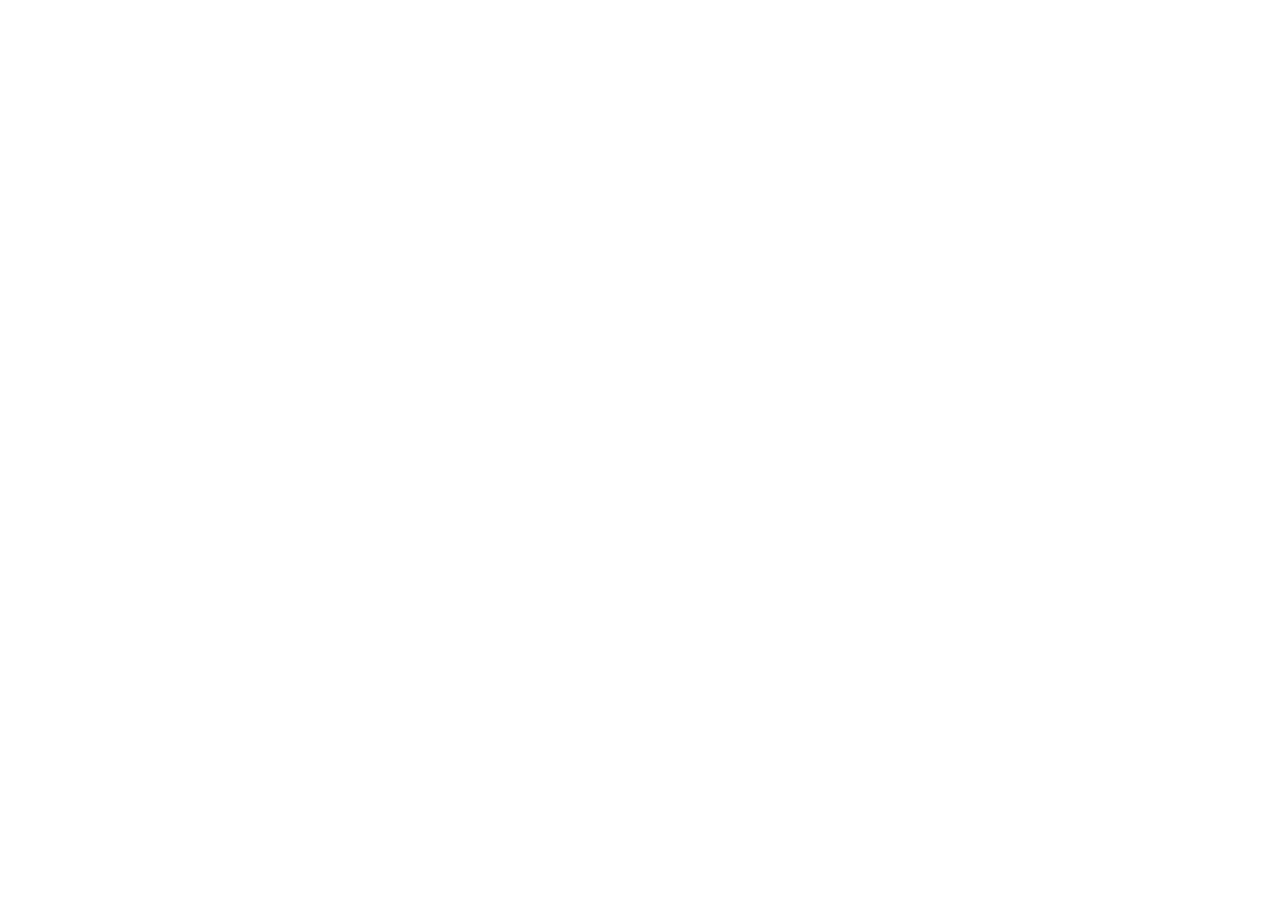
==== contact.html @ 07e95f58 "Init : Initialisation du projet et création de l'arborescence des fichiers et structure HTML de base" ====
<!DOCTYPE html>
<html lang="fr">

<head>
    <meta charset="UTF-8">
    <meta name="viewport" content="width=device-width, initial-scale=1.0">
    <title>AfriConnectSummit</title>
    <!-- Bootstrap 5 via CDN : feuille de style -->
    <link href="https://cdn.jsdelivr.net/npm/bootstrap@5.3.0/dist/css/bootstrap.min.css" rel="stylesheet">
    <!-- Votre feuille de style personnelle -->
    <link rel="stylesheet" href="css/style.css">
</head>

<body>
    <!-- Le contenu de la page sera ajoute ici -->
    <!-- Bootstrap 5 via CDN : script JavaScript -->
    <script src="https://cdn.jsdelivr.net/npm/bootstrap@5.3.0/dist/js/bootstrap.bundle.min.js"></script>
    <!-- Votre script JavaScript -->
    <script src="js/main.js"></script>
</body>

</html>
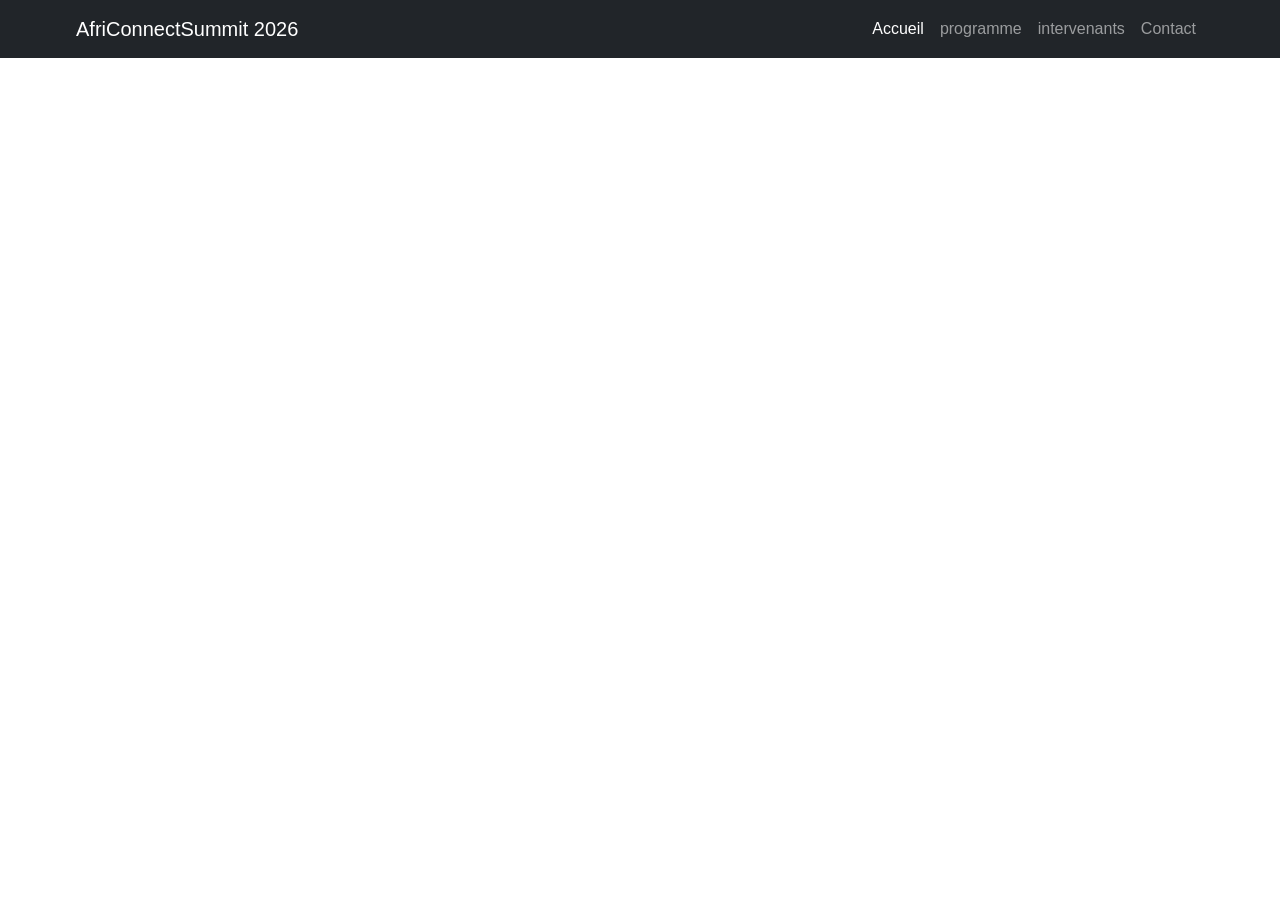
==== commit ce93ec98: "Finalisation de la page d'acceuil (index.html et style.css)" ====
--- a/contact.html
+++ b/contact.html
@@ -13,10 +13,43 @@
 
 <body>
     <!-- Le contenu de la page sera ajoute ici -->
-    <!-- Bootstrap 5 via CDN : script JavaScript -->
-    <script src="https://cdn.jsdelivr.net/npm/bootstrap@5.3.0/dist/js/bootstrap.bundle.min.js"></script>
-    <!-- Votre script JavaScript -->
-    <script src="js/main.js"></script>
+    <header>
+        <nav class="navbar navbar-expand-lg navbar-dark bg-dark">
+            <div class="container">
+                <a class="navbar-brand" href="index.html">AfriConnectSummit 2026</a>
+                <img src="" alt="">
+                <button class="navbar-toggler" type="button" data-bs-toggle="collapse" data-bs-target="#navMenu"
+                    aria-controls="navMenu" aria-expanded="false" aria-label="Toggle navigation">
+                    <span class="navbar-toggler-icon"></span>
+                </button>
+                <div class="collapse navbar-collapse" id="navMenu">
+                    <ul class="navbar-nav ms-auto">
+                        <li class="nav-item"><a class="nav-link active" href="index.html">Accueil</a></li>
+                        <li class="nav-item"><a class="nav-link" href="programme.html">programme</a></li>
+                        <li class="nav-item"><a class="nav-link" href="intervenants.html">intervenants</a></li>
+                        <li class="nav-item"><a class="nav-link" href="contact.html">Contact</a></li>
+                    </ul>
+                </div>
+    </header>
+    <!-- Contenu principal -->
+    <main>
+        <!-- Section Hero : accroche principale -->
+        <section id="hero">
+            <div class="container py-5">
+                <h1></h1>
+                <p></p>
+                <a href="freelances.html" class=""></a>
+            </div>
+        </section>
+        <!-- Section Services -->
+        <section id="services">
+            <div class="container py-5">
+                <h2></h2>
+                <div class="row">
+                    <!-- Bootstrap 5 via CDN : script JavaScript -->
+                    <script src="https://cdn.jsdelivr.net/npm/bootstrap@5.3.0/dist/js/bootstrap.bundle.min.js"></script>
+                    <!-- Votre script JavaScript -->
+                    <script src="js/main.js"></script>
 </body>
 
 </html>
--- a/css/style.css
+++ b/css/style.css
@@ -0,0 +1,444 @@
+/* ================= RESET ================= */
+
+* {
+    margin: 0;
+    padding: 0;
+    box-sizing: border-box;
+}
+
+html {
+    scroll-behavior: smooth;
+}
+
+body {
+    font-family: "Poppins", sans-serif;
+    background-color: #ffffff;
+    color: #1f2937;
+    line-height: 1.6;
+}
+
+img {
+    max-width: 100%;
+    display: block;
+}
+
+a {
+    text-decoration: none;
+    color: inherit;
+}
+
+ul {
+    list-style: none;
+}
+
+button {
+    cursor: pointer;
+    border: none;
+    font-family: inherit;
+}
+
+/* ================= VARIABLES ================= */
+
+:root {
+
+    --primary-color: #00b894;
+    --secondary-color: #0f172a;
+    --light-color: #ffffff;
+    --gray-color: #6b7280;
+    --background-color: #f8fafc;
+
+    --transition: .3s ease;
+
+    --container-width: 1200px;
+
+    --shadow:
+        0 10px 30px rgba(0, 0, 0, .08);
+
+    --radius: 15px;
+
+}
+
+/* ================= CONTAINER ================= */
+
+.container {
+
+    width: 90%;
+    max-width: var(--container-width);
+
+    margin: auto;
+}
+
+/* ================= SECTIONS ================= */
+
+section {
+
+    padding: 100px 0;
+
+}
+
+.section-subtitle {
+
+    color: var(--primary-color);
+
+    text-transform: uppercase;
+
+    font-weight: 600;
+
+    letter-spacing: 2px;
+
+    margin-bottom: 15px;
+
+}
+
+section h2 {
+
+    font-size: 3rem;
+
+    margin-bottom: 25px;
+
+}
+
+section p {
+
+    color: var(--gray-color);
+
+}
+
+/* ================= BUTTONS ================= */
+
+.btn {
+
+    display: inline-block;
+
+    padding: 15px 35px;
+
+    border-radius: 50px;
+
+    transition: var(--transition);
+
+    font-weight: 600;
+
+}
+
+.btn-primary {
+
+    background: var(--primary-color);
+
+    color: white;
+
+}
+
+.btn-primary:hover {
+
+    transform: translateY(-5px);
+
+}
+
+.btn-secondary {
+
+    border: 2px solid white;
+
+    color: white;
+
+}
+
+.btn-secondary:hover {
+
+    background: white;
+
+    color: black;
+
+}
+
+
+.hero {
+    min-height: 100vh;
+    background-image: url("../images/hero.jpg");
+    background-size: cover;
+    background-position: center;
+    background-repeat: no-repeat;
+    position: relative;
+    display: flex;
+    align-items: center;
+    color: white;
+}
+
+.hero::before {
+    content: "";
+    position: absolute;
+    inset: 0;
+    background: rgba(0, 0, 0, .7);
+}
+
+.hero .container {
+    position: relative;
+    z-index: 2;
+    color: white;
+    max-width: 700px;
+}
+
+.hero h1 {
+    font-size: 4rem;
+    font-weight: 700;
+    margin-bottom: 20px;
+}
+
+.hero-container {
+    padding-top: 120px;
+    padding-bottom: 120px;
+}
+
+.hero-description {
+    max-width: 650px;
+    line-height: 1.8;
+    font-size: 1.1rem;
+}
+
+.hero-buttons {
+    display: flex;
+    gap: 20px;
+    margin-top: 30px;
+}
+
+.about-content {
+    display: flex;
+    align-items: center;
+    justify-content: space-between;
+    gap: 40px;
+}
+.about-text h2{
+    font-size: 4rem;
+    font-weight: 700;
+    line-height: 1.1;
+} 
+.section-subtitle{
+    text-transform: uppercase;
+    letter-spacing: 3px;
+    font-size: 0.9rem;
+    font-weight: 700;
+    color: #14b8a6;
+}
+.about-text p{
+    font-size: 1.1rem;
+    line-height: 1.9;
+    color: #555;
+}
+.stat h3{
+    font-size: 2.7rem;
+    font-weight: 700;
+}
+
+.stat p{
+    font-size: 1rem;
+    color: #666;
+}
+.about-text-content {
+    flex: 1;
+}
+
+.about-text-content h2 {
+    font-size: 3rem;
+    margin-bottom: 20px;
+}
+
+.about-image {
+    flex: 1;
+}
+
+.about-image img {
+    width: 100%;
+    height: auto;
+    display: block;
+    border-radius: 10px;
+}
+
+.about-stats {
+    padding-left: 30px;
+}
+
+/* ================= PROGRAMME ================= */
+
+.programme-preview {
+    padding: 100px 0;
+    background: #f8fafc;
+}
+
+.programme-preview {
+    padding: 100px 0;
+}
+
+.programme-content {
+    display: flex;
+    justify-content: space-between;
+    align-items: center;
+    gap: 50px;
+}
+
+.programme-cards {
+    flex: 1;
+}
+
+.programme-image {
+    flex: 1;
+}
+
+.programme-image img {
+    width: 100%;
+    border-radius: 20px;
+    display: block;
+}
+
+.programme-card {
+    background: #fff;
+    padding: 25px;
+    margin-bottom: 20px;
+    border-radius: 15px;
+    box-shadow: 0 10px 25px rgba(0, 0, 0, .08);
+    transition: .3s;
+}
+
+.programme-card:hover {
+    transform: translateY(-8px);
+}
+
+.programme-card span {
+    color: #0ea5a8;
+    font-weight: bold;
+}
+
+.programme-link {
+    display: inline-block;
+    margin-top: 20px;
+    text-decoration: none;
+    font-weight: bold;
+    color: #111827;
+}
+
+/* ===== INTERVENANTS ===== */
+
+.speakers-preview {
+    padding: 100px 0;
+    background: #f8fafc;
+}
+
+.speakers-preview h2 {
+    font-size: 3rem;
+    margin-bottom: 50px;
+}
+
+.speakers-grid {
+    display: flex;
+    gap: 30px;
+    flex-wrap: wrap;
+}
+
+.speaker-card {
+    flex: 1;
+    min-width: 280px;
+    background: #fff;
+    border-radius: 18px;
+    overflow: hidden;
+    box-shadow: 0 10px 25px rgba(0, 0, 0, .08);
+    transition: .3s;
+}
+
+.speaker-card:hover {
+    transform: translateY(-10px);
+}
+
+.speaker-card img {
+    width: 100%;
+    height: 300px;
+    object-fit: cover;
+}
+
+.speaker-info {
+    padding: 25px;
+}
+
+.speaker-info h3 {
+    margin-bottom: 8px;
+}
+
+.speaker-info h4 {
+    color: #0ea5a8;
+    margin-bottom: 15px;
+    font-size: 16px;
+}
+
+.speaker-info p {
+    color: #666;
+    line-height: 1.7;
+}
+/* ================= FOOTER ================= */
+
+.footer{
+    background:#0f172a;
+    color:#fff;
+    padding:70px 0 20px;
+}
+
+.footer-content{
+    display:flex;
+    justify-content:space-between;
+    gap:40px;
+    flex-wrap:wrap;
+}
+
+.footer-brand,
+.footer-links,
+.footer-contact,
+.footer-social{
+    flex:1;
+    min-width:220px;
+}
+
+.footer h2,
+.footer h3{
+    margin-bottom:20px;
+}
+
+.footer p{
+    color:#cbd5e1;
+    line-height:1.8;
+}
+
+.footer-links ul li{
+    margin-bottom:12px;
+}
+
+.footer-links a{
+    color:#cbd5e1;
+    transition:.3s;
+}
+
+.footer-links a:hover{
+    color:#14b8a6;
+}
+
+.footer-social a{
+    display:inline-flex;
+    align-items:center;
+    justify-content:center;
+    width:40px;
+    height:40px;
+    margin-right:10px;
+    border-radius:50%;
+    background:#1e293b;
+    color:#fff;
+    transition:.3s;
+}
+
+.footer-social a:hover{
+    background:#14b8a6;
+}
+
+.footer hr{
+    border:1px solid rgba(255,255,255,.1);
+    margin:40px 0 20px;
+}
+
+.footer-bottom{
+    text-align:center;
+    color:#94a3b8;
+}
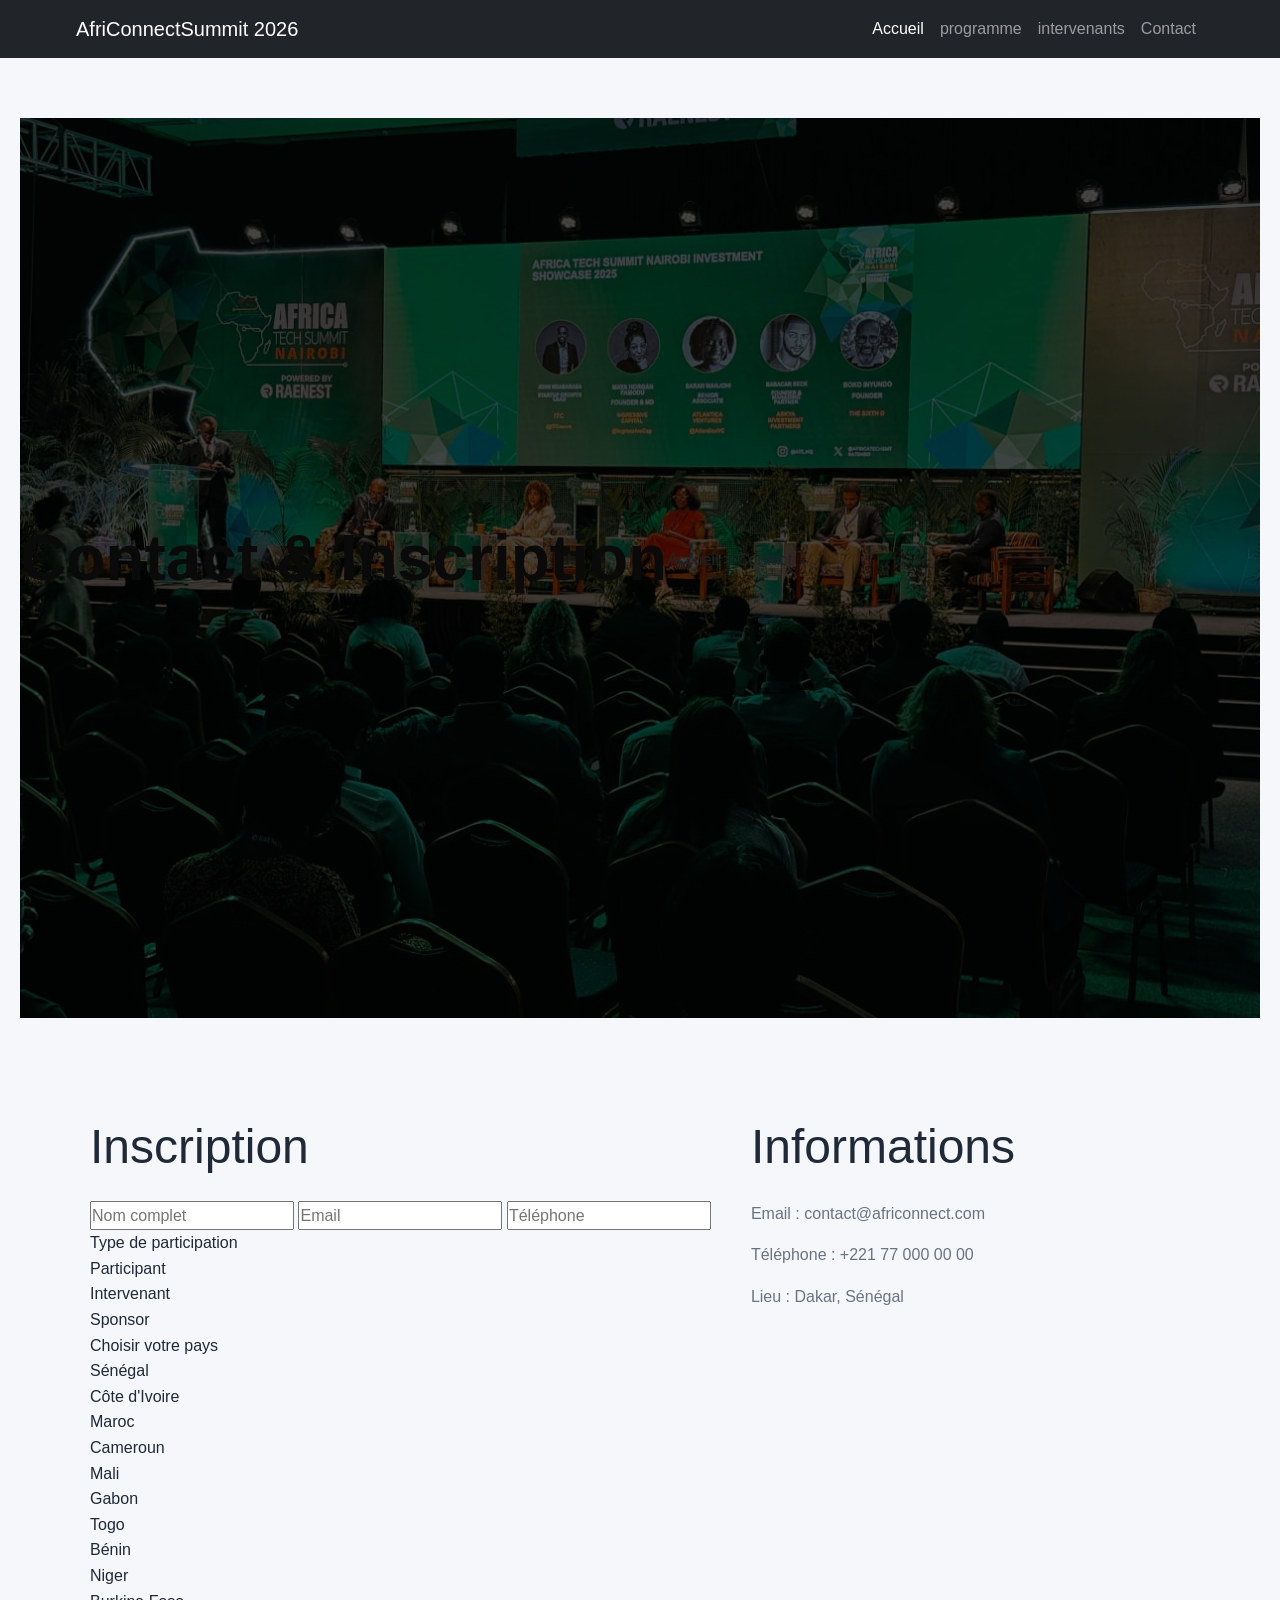
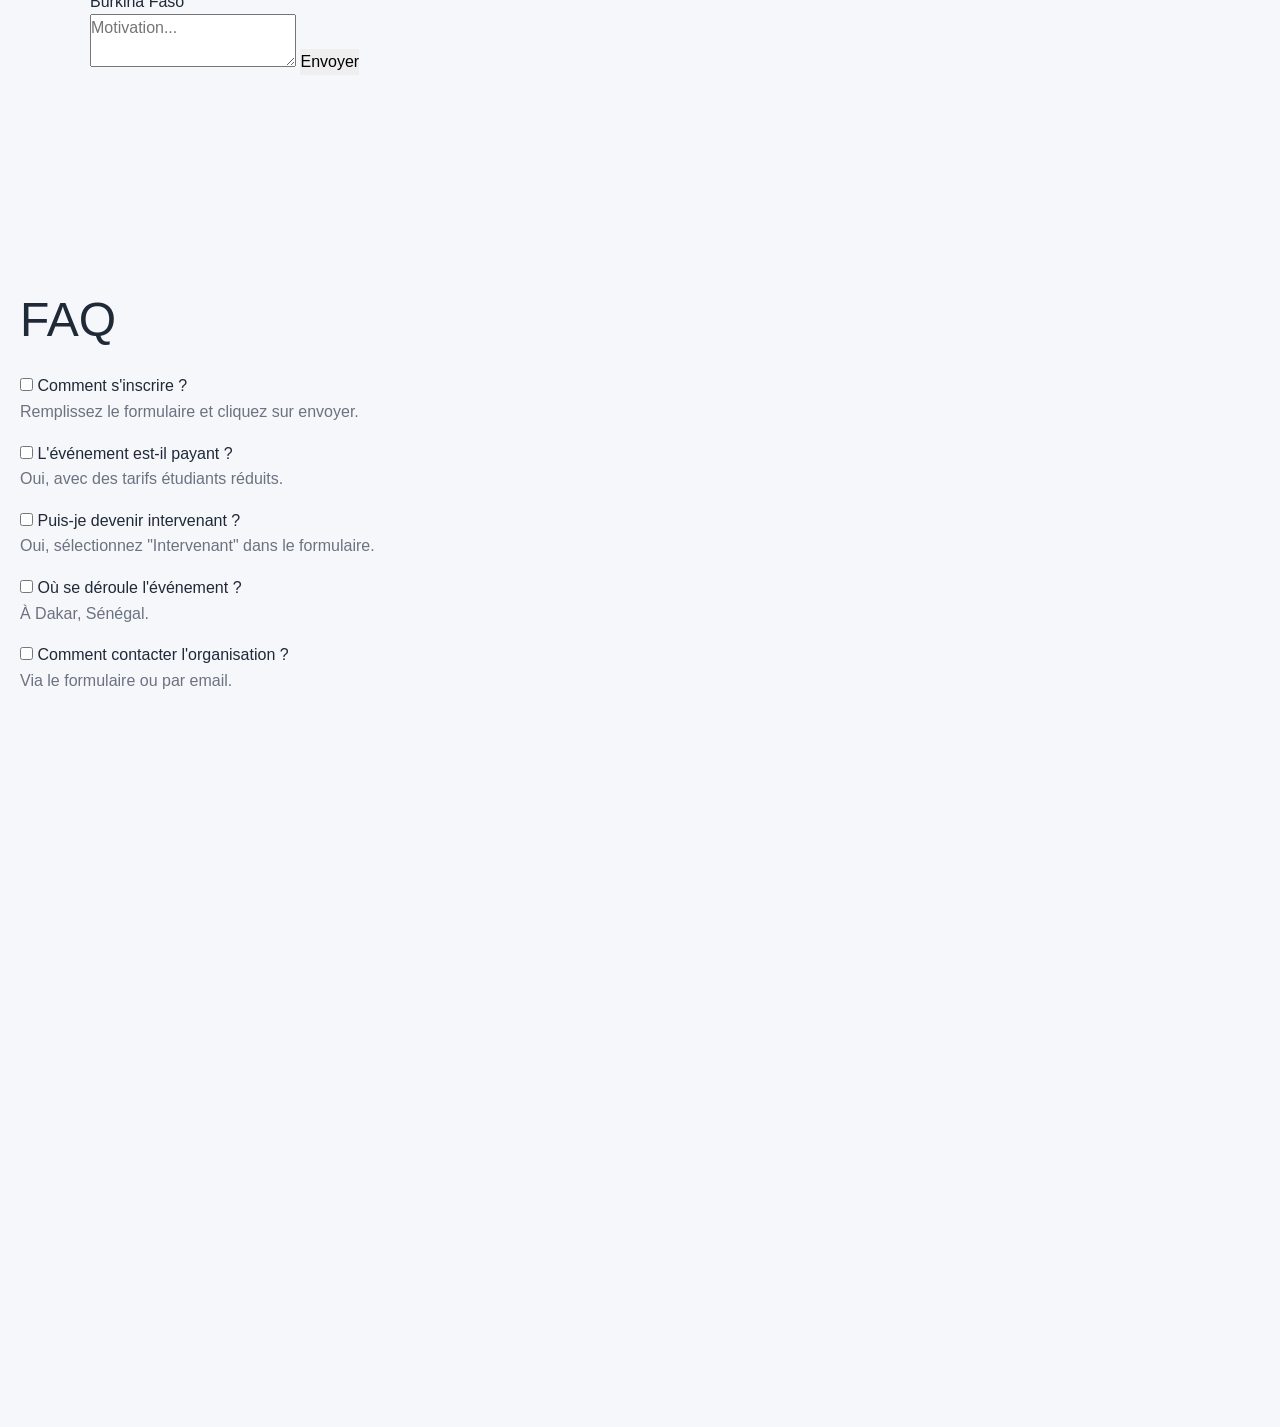
==== commit bea7066e: "Ajout de la page contact" ====
--- a/contact.html
+++ b/contact.html
@@ -33,23 +33,120 @@
     </header>
     <!-- Contenu principal -->
     <main>
-        <!-- Section Hero : accroche principale -->
-        <section id="hero">
-            <div class="container py-5">
-                <h1></h1>
-                <p></p>
-                <a href="freelances.html" class=""></a>
+
+        <!-- HERO -->
+        <section class="hero">
+            <h1>Contact & Inscription</h1>
+            <p>Accueil > Contact</p>
+        </section>
+
+        <!-- FORMULAIRE + INFOS -->
+        <section class="contact-container">
+
+            <!-- FORMULAIRE -->
+            <div class="formulaire">
+                <h2>Inscription</h2>
+
+                <form id="formContact">
+
+                    <input type="text" id="nom" placeholder="Nom complet" required>
+
+                    <input type="email" id="email" placeholder="Email" required>
+
+                    <input type="tel" id="telephone" placeholder="Téléphone" required>
+
+                    <class id="type" required>
+                        <option value="">Type de participation</option>
+                        <option>Participant</option>
+                        <option>Intervenant</option>
+                        <option>Sponsor</option>
+                    </select>
+
+                    <class id="pays" required>
+                        <option value="">Choisir votre pays</option>
+                        <option>Sénégal</option>
+                        <option>Côte d'Ivoire</option>
+                        <option>Maroc</option>
+                        <option>Cameroun</option>
+                        <option>Mali</option>
+                        <option>Gabon</option>
+                        <option>Togo</option>
+                        <option>Bénin</option>
+                        <option>Niger</option>
+                        <option>Burkina Faso</option>
+                    </select>
+
+                    <textarea id="message" placeholder="Motivation..." required></textarea>
+
+                    <button type="submit">Envoyer</button>
+
+                    <p id="successMessage"></p>
+
+                </form>
             </div>
+
+            <!-- INFOS -->
+            <div class="infos">
+                <h2>Informations</h2>
+                <p>Email : contact@africonnect.com</p>
+                <p>Téléphone : +221 77 000 00 00</p>
+                <p>Lieu : Dakar, Sénégal</p>
+            </div>
+
         </section>
-        <!-- Section Services -->
-        <section id="services">
-            <div class="container py-5">
-                <h2></h2>
-                <div class="row">
-                    <!-- Bootstrap 5 via CDN : script JavaScript -->
-                    <script src="https://cdn.jsdelivr.net/npm/bootstrap@5.3.0/dist/js/bootstrap.bundle.min.js"></script>
-                    <!-- Votre script JavaScript -->
-                    <script src="js/main.js"></script>
+
+        <!-- FAQ -->
+        <section class="faq">
+            <h2>FAQ</h2>
+
+            <div class="accordion">
+                <input type="checkbox" id="q1">
+                <label for="q1">Comment s'inscrire ?</label>
+                <p>Remplissez le formulaire et cliquez sur envoyer.</p>
+            </div>
+
+            <div class="accordion">
+                <input type="checkbox" id="q2">
+                <label for="q2">L'événement est-il payant ?</label>
+                <p>Oui, avec des tarifs étudiants réduits.</p>
+            </div>
+
+            <div class="accordion">
+                <input type="checkbox" id="q3">
+                <label for="q3">Puis-je devenir intervenant ?</label>
+                <p>Oui, sélectionnez "Intervenant" dans le formulaire.</p>
+            </div>
+
+            <div class="accordion">
+                <input type="checkbox" id="q4">
+                <label for="q4">Où se déroule l'événement ?</label>
+                <p>À Dakar, Sénégal.</p>
+            </div>
+
+            <div class="accordion">
+                <input type="checkbox" id="q5">
+                <label for="q5">Comment contacter l'organisation ?</label>
+                <p>Via le formulaire ou par email.</p>
+            </div>
+
+        </section>
+
+       <section class="map">
+    <iframe 
+        src="https://www.google.com/maps?q=Dakar&output=embed"
+        width="100%" 
+        height="300" 
+        style="border:0;" 
+        allowfullscreen=""
+        loading="lazy">
+    </iframe>
+</section>
+
+    </main>
+    <!-- Bootstrap 5 via CDN : script JavaScript -->
+    <script src="https://cdn.jsdelivr.net/npm/bootstrap@5.3.0/dist/js/bootstrap.bundle.min.js"></script>
+    <!-- Votre script JavaScript -->
+    <script src="js/main.js"></script>
 </body>
 
 </html>
--- a/css/style.css
+++ b/css/style.css
@@ -206,32 +206,37 @@
     justify-content: space-between;
     gap: 40px;
 }
-.about-text h2{
+
+.about-text h2 {
     font-size: 4rem;
     font-weight: 700;
     line-height: 1.1;
-} 
-.section-subtitle{
+}
+
+.section-subtitle {
     text-transform: uppercase;
     letter-spacing: 3px;
     font-size: 0.9rem;
     font-weight: 700;
     color: #14b8a6;
 }
-.about-text p{
+
+.about-text p {
     font-size: 1.1rem;
     line-height: 1.9;
     color: #555;
 }
-.stat h3{
+
+.stat h3 {
     font-size: 2.7rem;
     font-weight: 700;
 }
 
-.stat p{
+.stat p {
     font-size: 1rem;
     color: #666;
 }
+
 .about-text-content {
     flex: 1;
 }
@@ -370,75 +375,630 @@
     color: #666;
     line-height: 1.7;
 }
+
 /* ================= FOOTER ================= */
 
-.footer{
-    background:#0f172a;
-    color:#fff;
-    padding:70px 0 20px;
-}
-
-.footer-content{
-    display:flex;
-    justify-content:space-between;
-    gap:40px;
-    flex-wrap:wrap;
+.footer {
+    background: #0f172a;
+    color: #fff;
+    padding: 70px 0 20px;
+}
+
+.footer-content {
+    display: flex;
+    justify-content: space-between;
+    gap: 40px;
+    flex-wrap: wrap;
 }
 
 .footer-brand,
 .footer-links,
 .footer-contact,
-.footer-social{
-    flex:1;
-    min-width:220px;
+.footer-social {
+    flex: 1;
+    min-width: 220px;
 }
 
 .footer h2,
-.footer h3{
-    margin-bottom:20px;
-}
-
-.footer p{
-    color:#cbd5e1;
-    line-height:1.8;
-}
-
-.footer-links ul li{
-    margin-bottom:12px;
-}
-
-.footer-links a{
-    color:#cbd5e1;
-    transition:.3s;
-}
-
-.footer-links a:hover{
-    color:#14b8a6;
-}
-
-.footer-social a{
-    display:inline-flex;
-    align-items:center;
+.footer h3 {
+    margin-bottom: 20px;
+}
+
+.footer p {
+    color: #cbd5e1;
+    line-height: 1.8;
+}
+
+.footer-links ul li {
+    margin-bottom: 12px;
+}
+
+.footer-links a {
+    color: #cbd5e1;
+    transition: .3s;
+}
+
+.footer-links a:hover {
+    color: #14b8a6;
+}
+
+.footer-social a {
+    display: inline-flex;
+    align-items: center;
+    justify-content: center;
+    width: 40px;
+    height: 40px;
+    margin-right: 10px;
+    border-radius: 50%;
+    background: #1e293b;
+    color: #fff;
+    transition: .3s;
+}
+
+.footer-social a:hover {
+    background: #14b8a6;
+}
+
+.footer hr {
+    border: 1px solid rgba(255, 255, 255, .1);
+    margin: 40px 0 20px;
+}
+
+.footer-bottom {
+    text-align: center;
+    color: #94a3b8;
+}
+/* ==================== THÉMATIQUES ==================== */
+
+.themes{
+    padding: 100px 0;
+    background: #f8fafc;
+}
+
+.themes h2{
+    text-align: center;
+    font-size: 2.8rem;
+    margin-bottom: 20px;
+}
+
+.themes .section-subtitle{
+    text-align: center;
+    display: block;
+    color: #14b8a6;
+    text-transform: uppercase;
+    letter-spacing: 3px;
+    margin-bottom: 10px;
+    font-weight: 600;
+}
+
+.themes-grid{
+    display: grid;
+    grid-template-columns: repeat(2, 1fr);
+    gap: 30px;
+    margin-top: 50px;
+}
+
+.theme-card{
+    background: #125b4b;
+    padding: 35px;
+    border-radius: 18px;
+    box-shadow: 0 8px 20px rgba(0,0,0,0.08);
+    transition: all .3s ease;
+}
+
+.theme-card:hover{
+    transform: translateY(-10px);
+    box-shadow: 0 15px 30px rgba(0,0,0,0.15);
+}
+
+.theme-card i{
+    font-size: 45px;
+    color: #14b8a6;
+    margin-bottom: 20px;
+}
+
+.theme-card h3{
+    font-size: 1.5rem;
+    margin-bottom: 15px;
+    color: #1f2937;
+}
+
+.theme-card p{
+    color: #6b7280;
+    line-height: 1.8;
+}
+
+/* ==================== RESPONSIVE ==================== */
+
+@media (max-width:768px){
+
+    .themes-grid{
+        grid-template-columns: 1fr;
+        color: #1a6748;
+    }
+
+    .themes h2{
+        font-size: 2.2rem;
+    }
+
+}
+.themes-image{
+    margin: 40px 0;
+}
+
+.themes-image img{
+    width: 100%;
+    height: 420px;
+    object-fit: cover;
+    border-radius: 20px;
+    display: block;
+}
+.planning-container{
+    max-width: 900px;
+    margin: 0 auto;
+    padding: 60px 20px;
+}
+
+.planning-tabs{
+    display: flex;
+    justify-content: center;
+    gap: 20px;
+    margin: 30px 0 40px;
+}
+
+.planning-tabs button{
+    padding: 12px 25px;
+    border: none;
+    border-radius: 30px;
+    background: #f3f4f6;
+    cursor: pointer;
+    font-weight: 600;
+    transition: .3s;
+}
+
+.planning-tabs button.active,
+.planning-tabs button:hover{
+    background: #14b8a6;
+    color: #1a6748;
+}
+
+.planning-card{
+    background: #1a6748;
+    border-radius: 15px;
+    padding: 25px;
+    margin-bottom: 20px;
+    box-shadow: 0 8px 20px rgba(0,0,0,.08);
+}
+
+.planning-card span{
+    color: #14b8a6;
+    font-weight: bold;
+    font-size: 18px;
+}
+
+.planning-card h3{
+    margin: 10px 0;
+}
+.planning-tabs{
+    display:flex;
     justify-content:center;
-    width:40px;
-    height:40px;
-    margin-right:10px;
-    border-radius:50%;
-    background:#1e293b;
-    color:#fff;
-    transition:.3s;
-}
-
-.footer-social a:hover{
-    background:#14b8a6;
-}
-
-.footer hr{
-    border:1px solid rgba(255,255,255,.1);
-    margin:40px 0 20px;
-}
-
-.footer-bottom{
-    text-align:center;
-    color:#94a3b8;
+    gap:20px;
+}
+
+.planning-card{
+    max-width:800px;
+    margin:20px auto;
+    padding:25px;
+    background:#1a6748;
+    border-radius:15px;
+    box-shadow:0 8px 20px rgba(0,0,0,.1);
+}
+/* ===== SECTION FILTRES ===== */
+.filtres {
+  display: flex;
+  justify-content: center;
+  flex-wrap: wrap;
+  gap: 1rem;
+  margin: 2rem 0;
+}
+
+.filtre-btn {
+  padding: 0.6rem 1.4rem;
+  border: 2px solid var(--couleur-primaire);
+  background: transparent;
+  color: var(--couleur-primaire);
+  border-radius: var(--radius);
+  cursor: pointer;
+  font-family: var(--font-corps);
+  transition: all 0.3s ease; /* transition obligatoire sur éléments interactifs */
+}
+
+.filtre-btn:hover {
+  background: var(--couleur-primaire);
+  color: #fff;
+}
+
+/* Bouton actif = celui sélectionné, géré par le JS qui ajoute cette classe */
+.filtre-btn.active {
+  background: var(--couleur-primaire);
+  color: #fff;
+}
+
+/* ===== GRILLE D'INTERVENANTS ===== */
+.grille-intervenants {
+  display: grid;
+  grid-template-columns: repeat(3, 1fr); /* 3 colonnes desktop */
+  gap: 2rem;
+  padding: 2rem 5%;
+}
+
+.carte-intervenant {
+  background: var(--couleur-fond-carte);
+  border-radius: var(--radius);
+  overflow: hidden;
+  text-align: center;
+  box-shadow: 0 2px 8px rgba(0, 0, 0, 0.1);
+  transition: transform 0.3s ease, box-shadow 0.3s ease; /* pour le hover */
+}
+
+/* Effet hover demandé : ombre + translation */
+.carte-intervenant:hover {
+  transform: translateY(-8px);
+  box-shadow: 0 12px 24px rgba(0, 0, 0, 0.2);
+}
+
+.carte-intervenant img {
+  width: 100%;
+  height: 250px;
+  object-fit: cover; /* évite les images déformées */
+}
+
+.carte-intervenant h3 {
+  margin-top: 1rem;
+  font-family: var(--font-titre);
+}
+
+.carte-intervenant .specialite {
+  color: var(--couleur-texte-secondaire);
+  font-size: 0.9rem;
+}
+
+.carte-intervenant .pays {
+  margin-bottom: 1rem;
+  font-weight: bold;
+}
+
+/* Classe que le JS ajoutera pour masquer une carte filtrée */
+.carte-intervenant.masquee {
+  display: none;
+}
+
+/* ===== RESPONSIVE ===== */
+@media (max-width: 768px) {
+  .grille-intervenants {
+    grid-template-columns: repeat(2, 1fr); /* 2 colonnes tablette */
+  }
+}
+
+@media (max-width: 375px) {
+  .grille-intervenants {
+    grid-template-columns: 1fr; /* 1 colonne mobile */
+  }
+}
+/* ===== FOOTER ===== */
+footer {
+  background: var(--couleur-fond-footer);
+  color: var(--couleur-texte-footer);
+  margin-top: 4rem;
+}
+
+.footer-container {
+  display: flex;
+  flex-wrap: wrap;
+  justify-content: space-between;
+  gap: 2rem;
+  max-width: 1200px;
+  margin: 0 auto;
+  padding: 3rem 5%;
+}
+
+.footer-col {
+  flex: 1;
+  min-width: 200px;
+}
+
+.footer-col h3 {
+  font-family: var(--font-titre);
+  margin-bottom: 1rem;
+  color: var(--couleur-primaire);
+}
+
+.footer-col p {
+  line-height: 1.6;
+  font-size: 0.9rem;
+}
+
+/* Navigation du footer en colonne */
+.footer-col nav {
+  display: flex;
+  flex-direction: column;
+  gap: 0.6rem;
+}
+
+.footer-col nav a {
+  color: var(--couleur-texte-footer);
+  text-decoration: none;
+  transition: color 0.3s ease, padding-left 0.3s ease;
+}
+
+.footer-col nav a:hover {
+  color: var(--couleur-primaire);
+  padding-left: 5px;
+}
+
+/* Réseaux sociaux */
+.footer-social {
+  display: flex;
+  gap: 1rem;
+}
+
+.footer-social a {
+  font-size: 1.4rem;
+  color: var(--couleur-texte-footer);
+  transition: color 0.3s ease, transform 0.3s ease;
+}
+
+.footer-social a:hover {
+  color: var(--couleur-primaire);
+  transform: scale(1.2) translateY(-3px);
+}
+
+/* Copyright */
+.footer-copyright {
+  text-align: center;
+  padding: 1.2rem 0;
+  font-size: 0.85rem;
+  border-top: 1px solid var(--couleur-bordure);
+}
+
+/* Bouton retour en haut */
+#btn-retour-haut {
+  position: fixed;
+  bottom: 2rem;
+  right: 2rem;
+  width: 45px;
+  height: 45px;
+  border: none;
+  border-radius: 50%;
+  background: var(--couleur-primaire);
+  color: #fff;
+  font-size: 1.2rem;
+  cursor: pointer;
+  display: none; /* le JS l'affiche après 300px de scroll */
+  align-items: center;
+  justify-content: center;
+  box-shadow: 0 4px 12px rgba(0, 0, 0, 0.2);
+  transition: opacity 0.3s ease, transform 0.3s ease;
+  z-index: 999;
+}
+
+#btn-retour-haut:hover {
+  transform: translateY(-4px);
+}
+
+/* ===== RESPONSIVE ===== */
+@media (max-width: 768px) {
+  .footer-container {
+    flex-direction: column;
+    text-align: center;
+  }
+
+  .footer-social {
+    justify-content: center;
+  }
+
+  .footer-col nav {
+    align-items: center;
+  }
+}
+footer {
+  background: var(--background-color);
+  color: var(--gray-color);
+  margin-top: 4rem;
+}
+/* ===== SECTION CTA (séparation avant footer) ===== */
+.cta-intervenants {
+  text-align: center;
+  padding: 4rem 5%;
+  background: var(--couleur-fond-alt); /* légère variation de fond pour la séparation visuelle */
+  margin-top: 3rem;
+}
+
+.cta-intervenants h2 {
+  font-family: var(--font-titre);
+  margin-bottom: 1rem;
+}
+
+.cta-intervenants p {
+  margin-bottom: 2rem;
+  color: var(--couleur-texte-secondaire);
+}
+
+.cta-boutons {
+  display: flex;
+  justify-content: center;
+  gap: 1.5rem;
+  flex-wrap: wrap;
+}
+
+.btn {
+  padding: 0.8rem 2rem;
+  border-radius: var(--radius);
+  text-decoration: none;
+  font-weight: bold;
+  transition: transform 0.3s ease, box-shadow 0.3s ease;
+}
+
+.btn-primaire {
+  background: var(--couleur-primaire);
+  color: #fff;
+}
+
+.btn-secondaire {
+  background: transparent;
+  border: 2px solid var(--couleur-primaire);
+  color: var(--couleur-primaire);
+}
+
+.btn:hover {
+  transform: translateY(-4px);
+  box-shadow: 0 8px 16px rgba(0, 0, 0, 0.15);
+}
+.hero-interne {
+  position: relative;
+  background: url('../images/hero intervenant.jpeg') center/cover no-repeat;
+  min-height: 40vh;
+  display: flex;
+  flex-direction: column;
+  justify-content: center;
+  align-items: center;
+  text-align: center;
+  color: #fff;
+}
+.hero-interne h1 {
+  font-family: var(--font-titre);
+  font-size: 2.8rem;
+  margin-bottom: 0.8rem;
+}
+
+.hero-sous-titre {
+  font-size: 1.1rem;
+  max-width: 600px;
+  margin-bottom: 1.5rem;
+  color: #e0e0e0;
+}
+
+.fil-ariane {
+  font-size: 0.9rem;
+}
+
+.fil-ariane a {
+  color: #fff;
+  text-decoration: none;
+  border-bottom: 1px solid transparent;
+  transition: border-color 0.3s ease;
+}
+
+.fil-ariane a:hover {
+  border-color: #fff;
+}
+
+.fil-ariane span[aria-current="page"] {
+  color: var(--couleur-primaire);
+  font-weight: bold;
+}
+/* ===== MAIN CONTACT ===== */
+main {
+    padding: 60px 20px;
+    background-color: #f5f7fa;
+    font-family: Arial, sans-serif;
+}
+
+/* Titre */
+main h1 {
+    text-align: center;
+    margin-bottom: 40px;
+    color: #222;
+}
+
+/* Conteneur principal */
+.contact-container {
+    max-width: 1100px;
+    margin: auto;
+    display: flex;
+    gap: 40px;
+    flex-wrap: wrap;
+}
+
+/* Formulaire */
+.contact-form {
+    flex: 1;
+    background: #fff;
+    padding: 25px;
+    border-radius: 10px;
+    box-shadow: 0 4px 10px rgba(0,0,0,0.1);
+}
+
+.contact-form h2 {
+    margin-bottom: 20px;
+}
+
+.contact-form label {
+    display: block;
+    margin-top: 15px;
+    font-weight: bold;
+}
+
+.contact-form input,
+.contact-form textarea {
+    width: 100%;
+    padding: 10px;
+    margin-top: 5px;
+    border: 1px solid #ccc;
+    border-radius: 6px;
+}
+
+.contact-form textarea {
+    resize: none;
+    height: 120px;
+}
+
+/* Bouton */
+.contact-form button {
+    margin-top: 20px;
+    padding: 12px;
+    width: 100%;
+    background-color: #007B5E;
+    color: white;
+    border: none;
+    border-radius: 6px;
+    cursor: pointer;
+    font-size: 16px;
+}
+
+.contact-form button:hover {
+    background-color: #005f47;
+}
+
+/* Infos de contact */
+.contact-info {
+    flex: 1;
+    background: #fff;
+    padding: 25px;
+    border-radius: 10px;
+    box-shadow: 0 4px 10px rgba(0,0,0,0.1);
+}
+
+.contact-info h2 {
+    margin-bottom: 20px;
+}
+
+.contact-info p {
+    margin-bottom: 15px;
+    color: #444;
+}
+
+/* Responsive */
+@media (max-width: 768px) {
+    .contact-container {
+        flex-direction: column;
+    }
+}
+.map {
+    margin-top: 50px;
+}
+
+.map iframe {
+    width: 100%;
+    border-radius: 10px;
 }
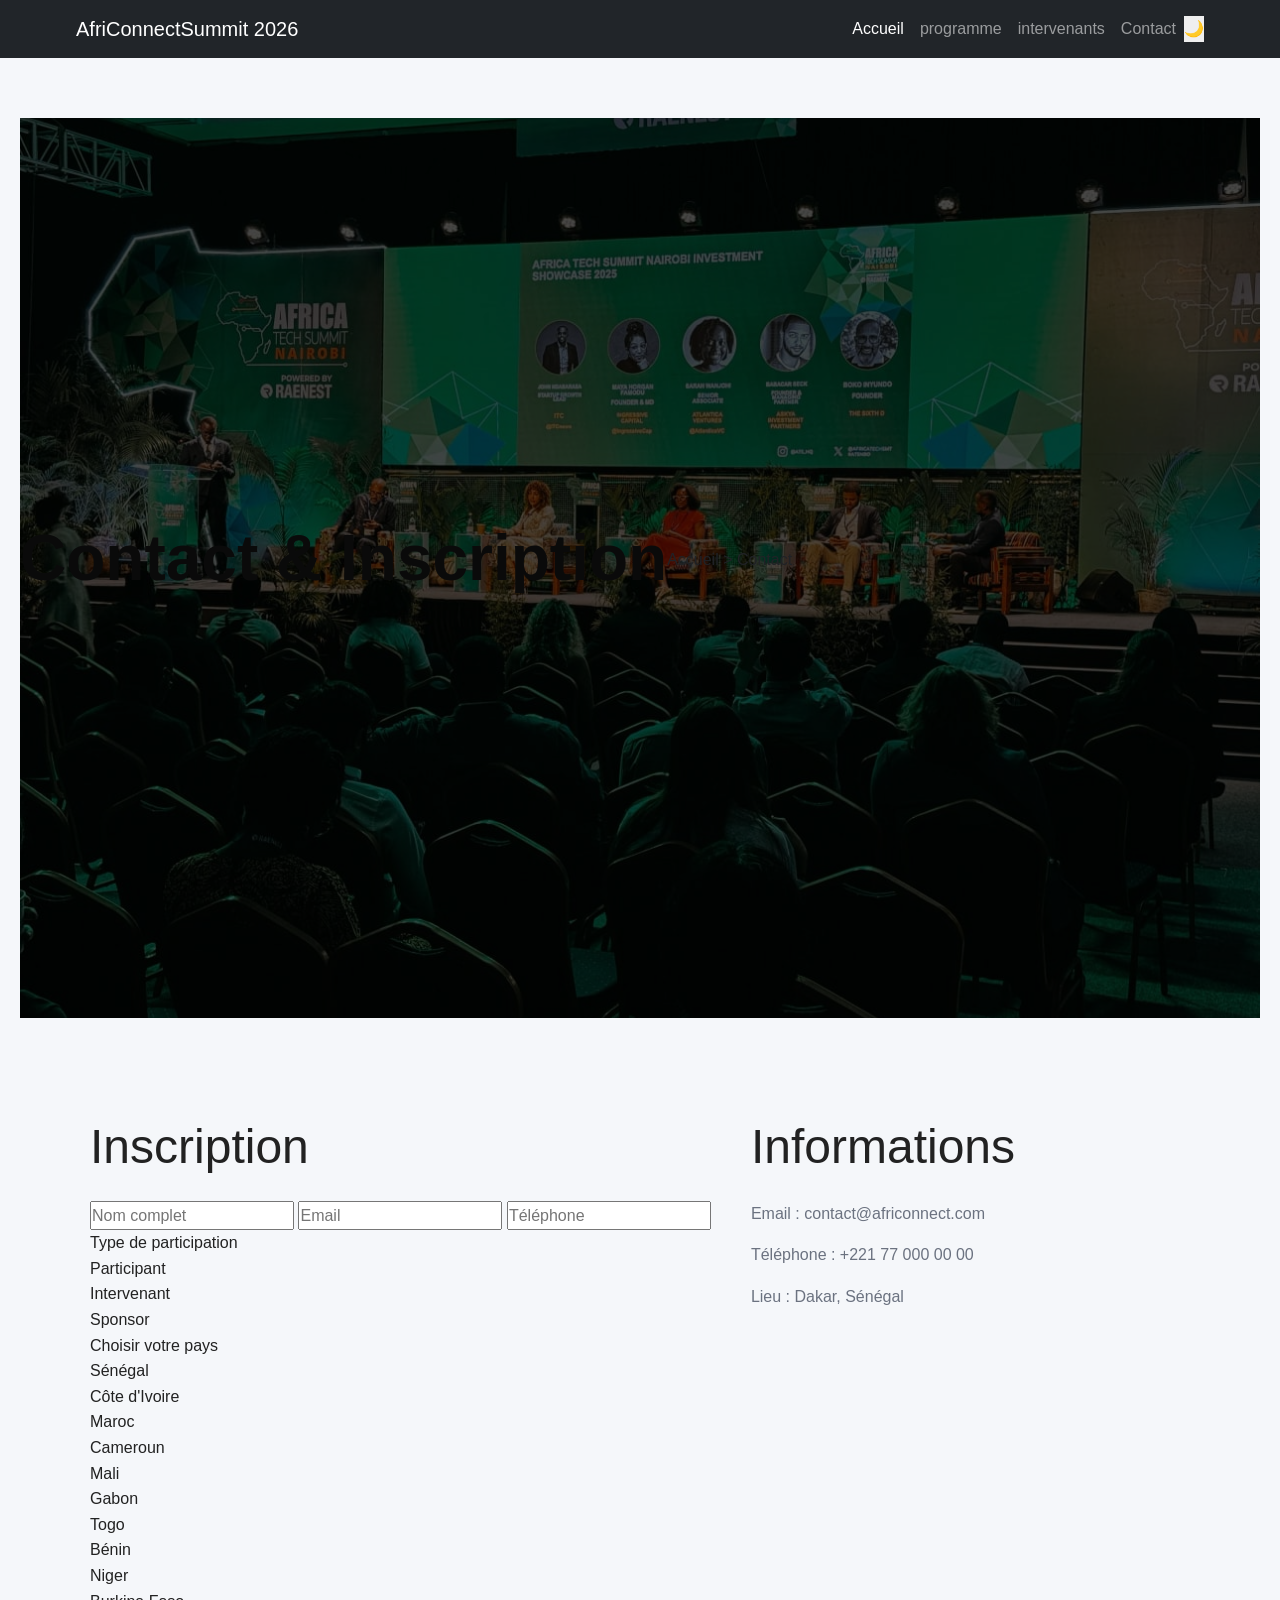
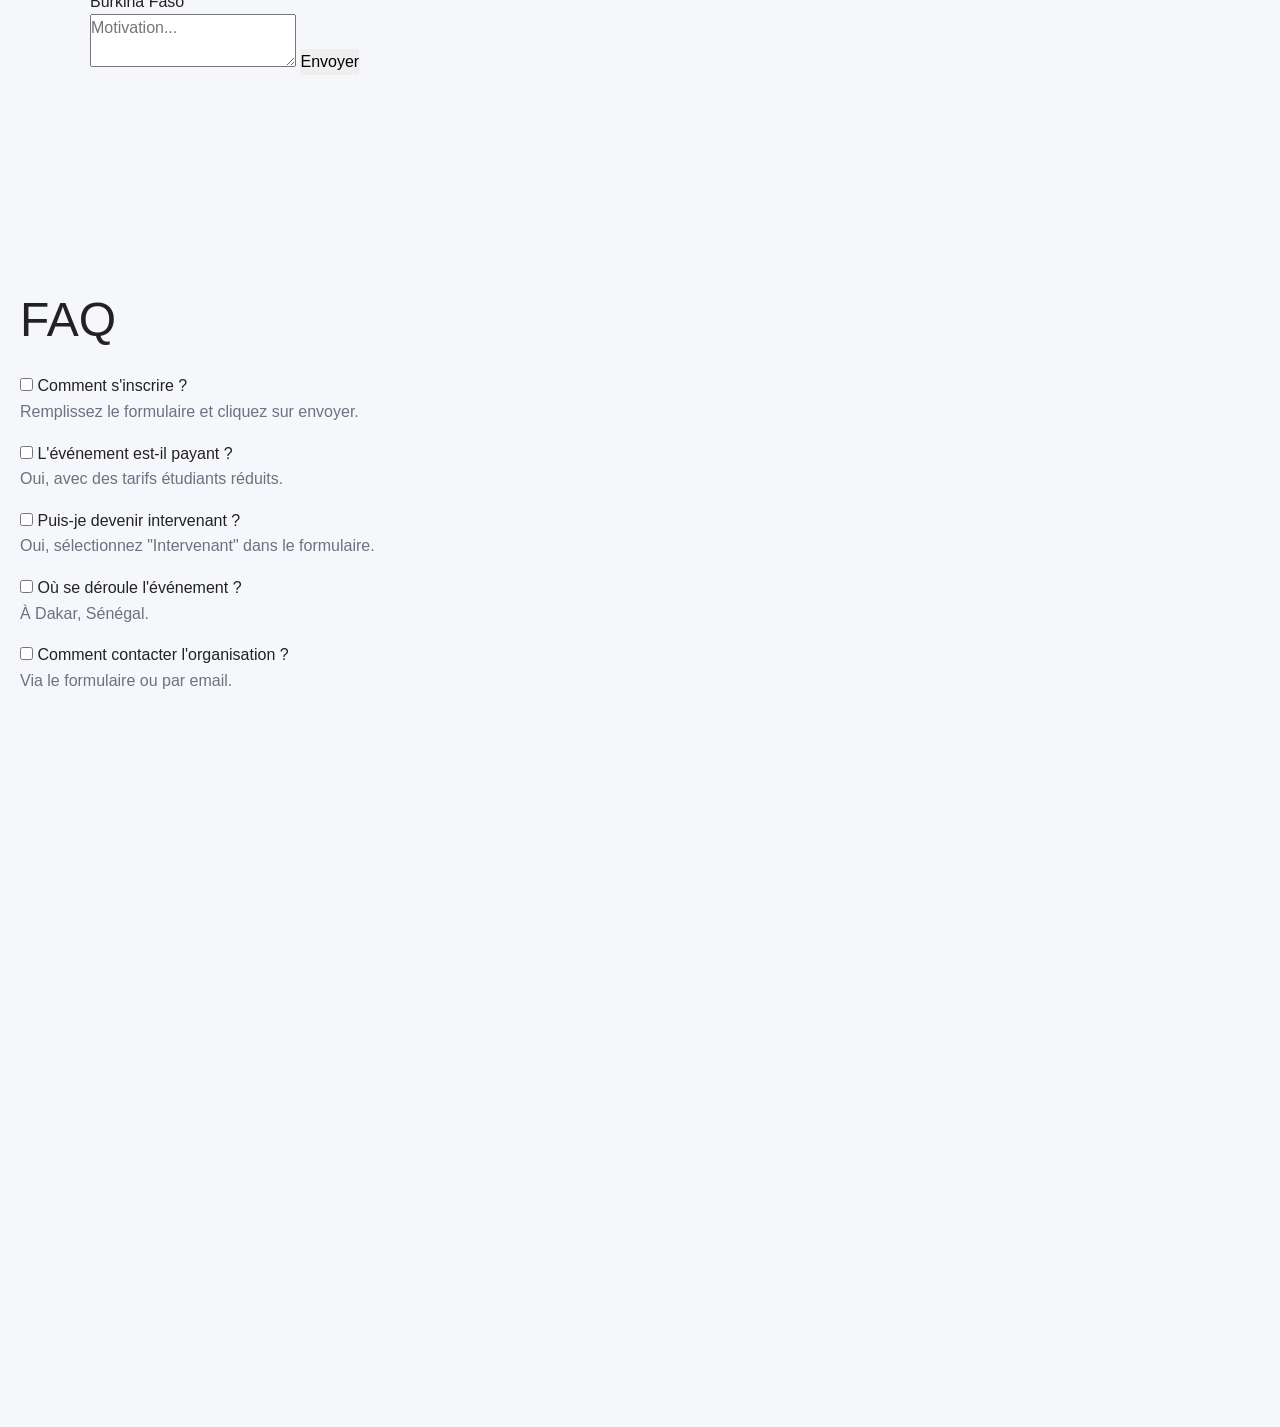
==== commit 8e4a0f6a: "Ajout du mode sombre" ====
--- a/contact.html
+++ b/contact.html
@@ -29,6 +29,9 @@
                         <li class="nav-item"><a class="nav-link" href="intervenants.html">intervenants</a></li>
                         <li class="nav-item"><a class="nav-link" href="contact.html">Contact</a></li>
                     </ul>
+                    <button id="theme-toggle">
+                        🌙
+                    </button>
                 </div>
     </header>
     <!-- Contenu principal -->
@@ -60,27 +63,27 @@
                         <option>Participant</option>
                         <option>Intervenant</option>
                         <option>Sponsor</option>
-                    </select>
+                        </select>
 
-                    <class id="pays" required>
-                        <option value="">Choisir votre pays</option>
-                        <option>Sénégal</option>
-                        <option>Côte d'Ivoire</option>
-                        <option>Maroc</option>
-                        <option>Cameroun</option>
-                        <option>Mali</option>
-                        <option>Gabon</option>
-                        <option>Togo</option>
-                        <option>Bénin</option>
-                        <option>Niger</option>
-                        <option>Burkina Faso</option>
-                    </select>
+                        <class id="pays" required>
+                            <option value="">Choisir votre pays</option>
+                            <option>Sénégal</option>
+                            <option>Côte d'Ivoire</option>
+                            <option>Maroc</option>
+                            <option>Cameroun</option>
+                            <option>Mali</option>
+                            <option>Gabon</option>
+                            <option>Togo</option>
+                            <option>Bénin</option>
+                            <option>Niger</option>
+                            <option>Burkina Faso</option>
+                            </select>
 
-                    <textarea id="message" placeholder="Motivation..." required></textarea>
+                            <textarea id="message" placeholder="Motivation..." required></textarea>
 
-                    <button type="submit">Envoyer</button>
+                            <button type="submit">Envoyer</button>
 
-                    <p id="successMessage"></p>
+                            <p id="successMessage"></p>
 
                 </form>
             </div>
@@ -131,16 +134,11 @@
 
         </section>
 
-       <section class="map">
-    <iframe 
-        src="https://www.google.com/maps?q=Dakar&output=embed"
-        width="100%" 
-        height="300" 
-        style="border:0;" 
-        allowfullscreen=""
-        loading="lazy">
-    </iframe>
-</section>
+        <section class="map">
+            <iframe src="https://www.google.com/maps?q=Dakar&output=embed" width="100%" height="300" style="border:0;"
+                allowfullscreen="" loading="lazy">
+            </iframe>
+        </section>
 
     </main>
     <!-- Bootstrap 5 via CDN : script JavaScript -->
--- a/css/style.css
+++ b/css/style.css
@@ -1,46 +1,8 @@
-/* ================= RESET ================= */
-
-* {
-    margin: 0;
-    padding: 0;
-    box-sizing: border-box;
-}
-
-html {
-    scroll-behavior: smooth;
-}
-
-body {
-    font-family: "Poppins", sans-serif;
-    background-color: #ffffff;
-    color: #1f2937;
-    line-height: 1.6;
-}
-
-img {
-    max-width: 100%;
-    display: block;
-}
-
-a {
-    text-decoration: none;
-    color: inherit;
-}
-
-ul {
-    list-style: none;
-}
-
-button {
-    cursor: pointer;
-    border: none;
-    font-family: inherit;
-}
-
-/* ================= VARIABLES ================= */
-
 :root {
-
+  --bg-color: #ffffff;
+  --text-color: #222222;
+  --card-color: #f5f5f5;
+  --primary-color: #0d6efd;
     --primary-color: #00b894;
     --secondary-color: #0f172a;
     --light-color: #ffffff;
@@ -57,6 +19,68 @@
     --radius: 15px;
 
 }
+
+
+[data-theme="dark"] {
+  --bg-color: #121212;
+  --text-color: #ffffff;
+  --card-color: #1f1f1f;
+  --primary-color: #4dabf7;
+}
+body {
+    font-family: "Poppins", sans-serif;
+    background: var(--bg-color);
+    color: var(--text-color);
+    line-height: 1.6;
+    transition: 0.3s;
+}
+
+.card {
+  background: var(--card-color);
+}
+
+/* ================= RESET ================= */
+
+* {
+    margin: 0;
+    padding: 0;
+    box-sizing: border-box;
+}
+
+html {
+    scroll-behavior: smooth;
+}
+
+body {
+    font-family: "Poppins", sans-serif;
+    background-color: var(--bg-color);
+    color: var(--text-color);
+    line-height: 1.6;
+    transition: background-color .3s, color .3s;
+}
+
+img {
+    max-width: 100%;
+    display: block;
+}
+
+a {
+    text-decoration: none;
+    color: inherit;
+}
+
+ul {
+    list-style: none;
+}
+
+button {
+    cursor: pointer;
+    border: none;
+    font-family: inherit;
+}
+
+/* ================= VARIABLES ================= */
+
 
 /* ================= CONTAINER ================= */
 
